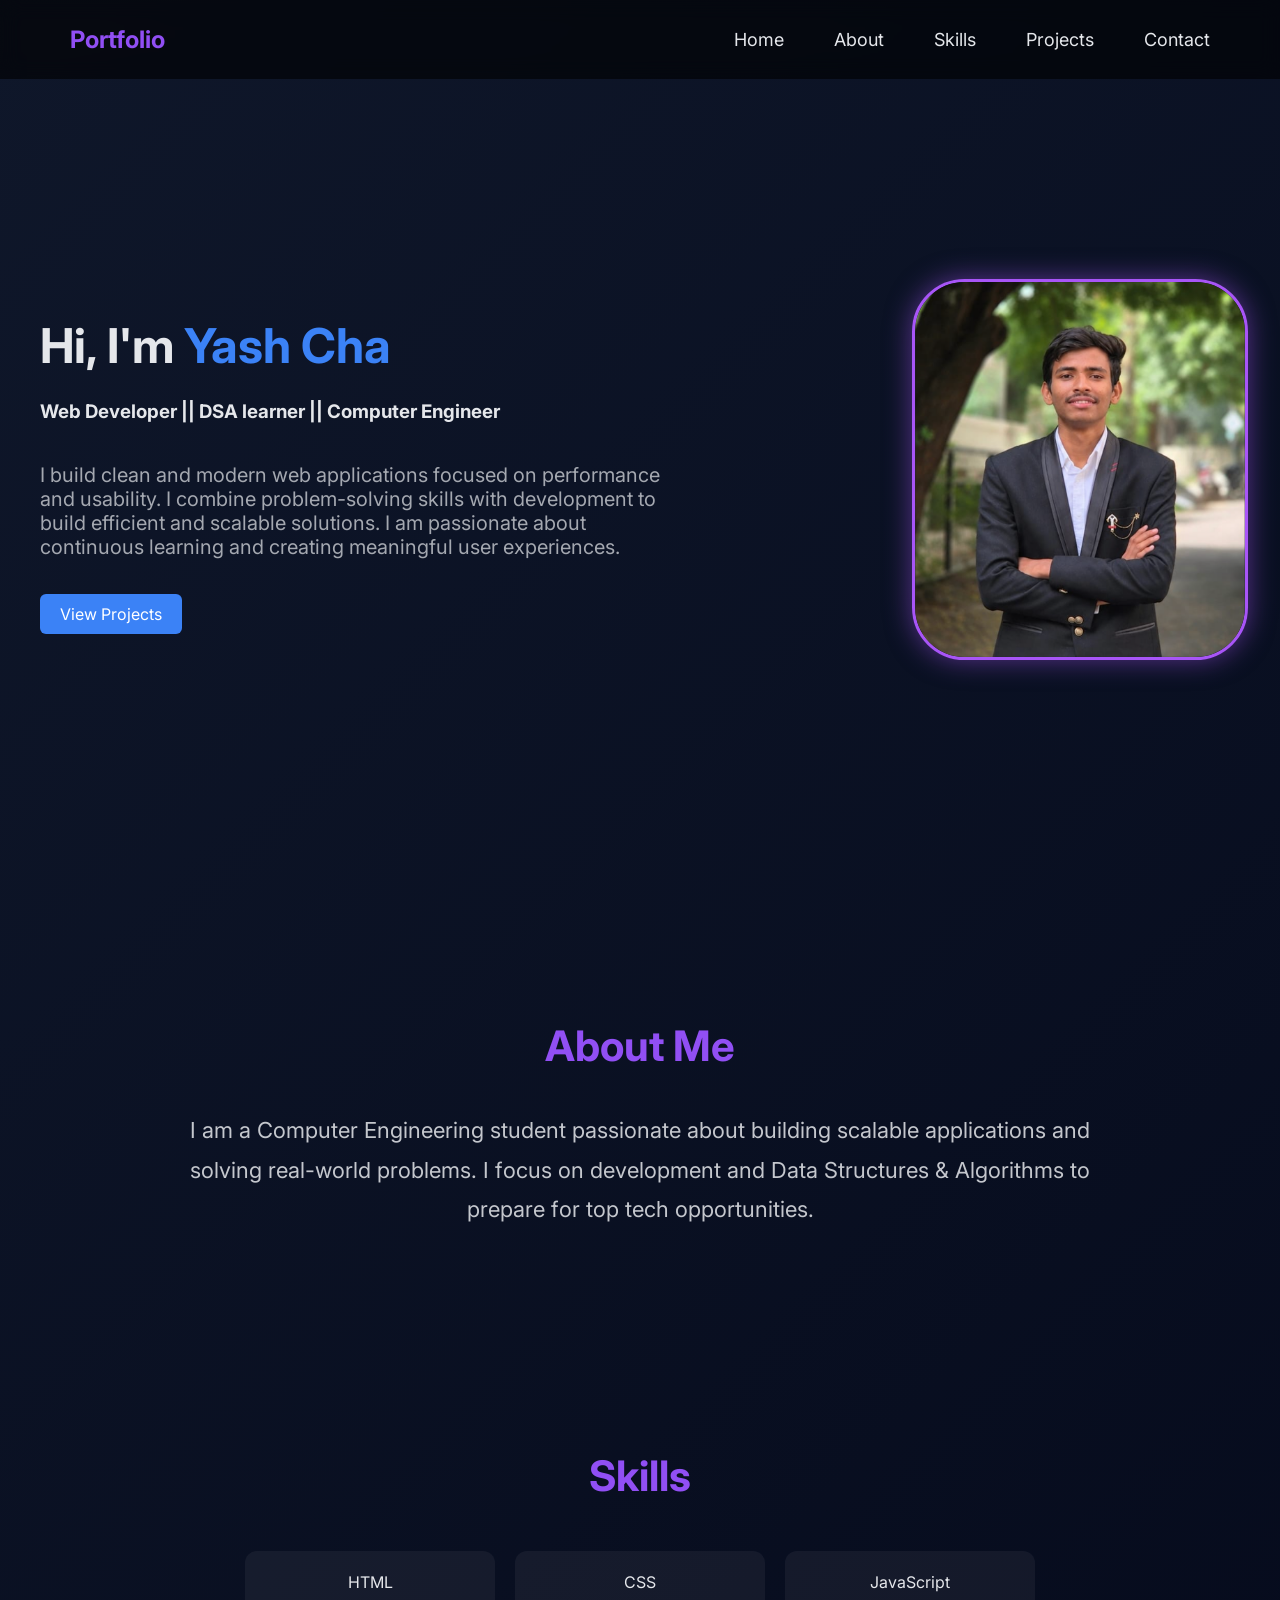
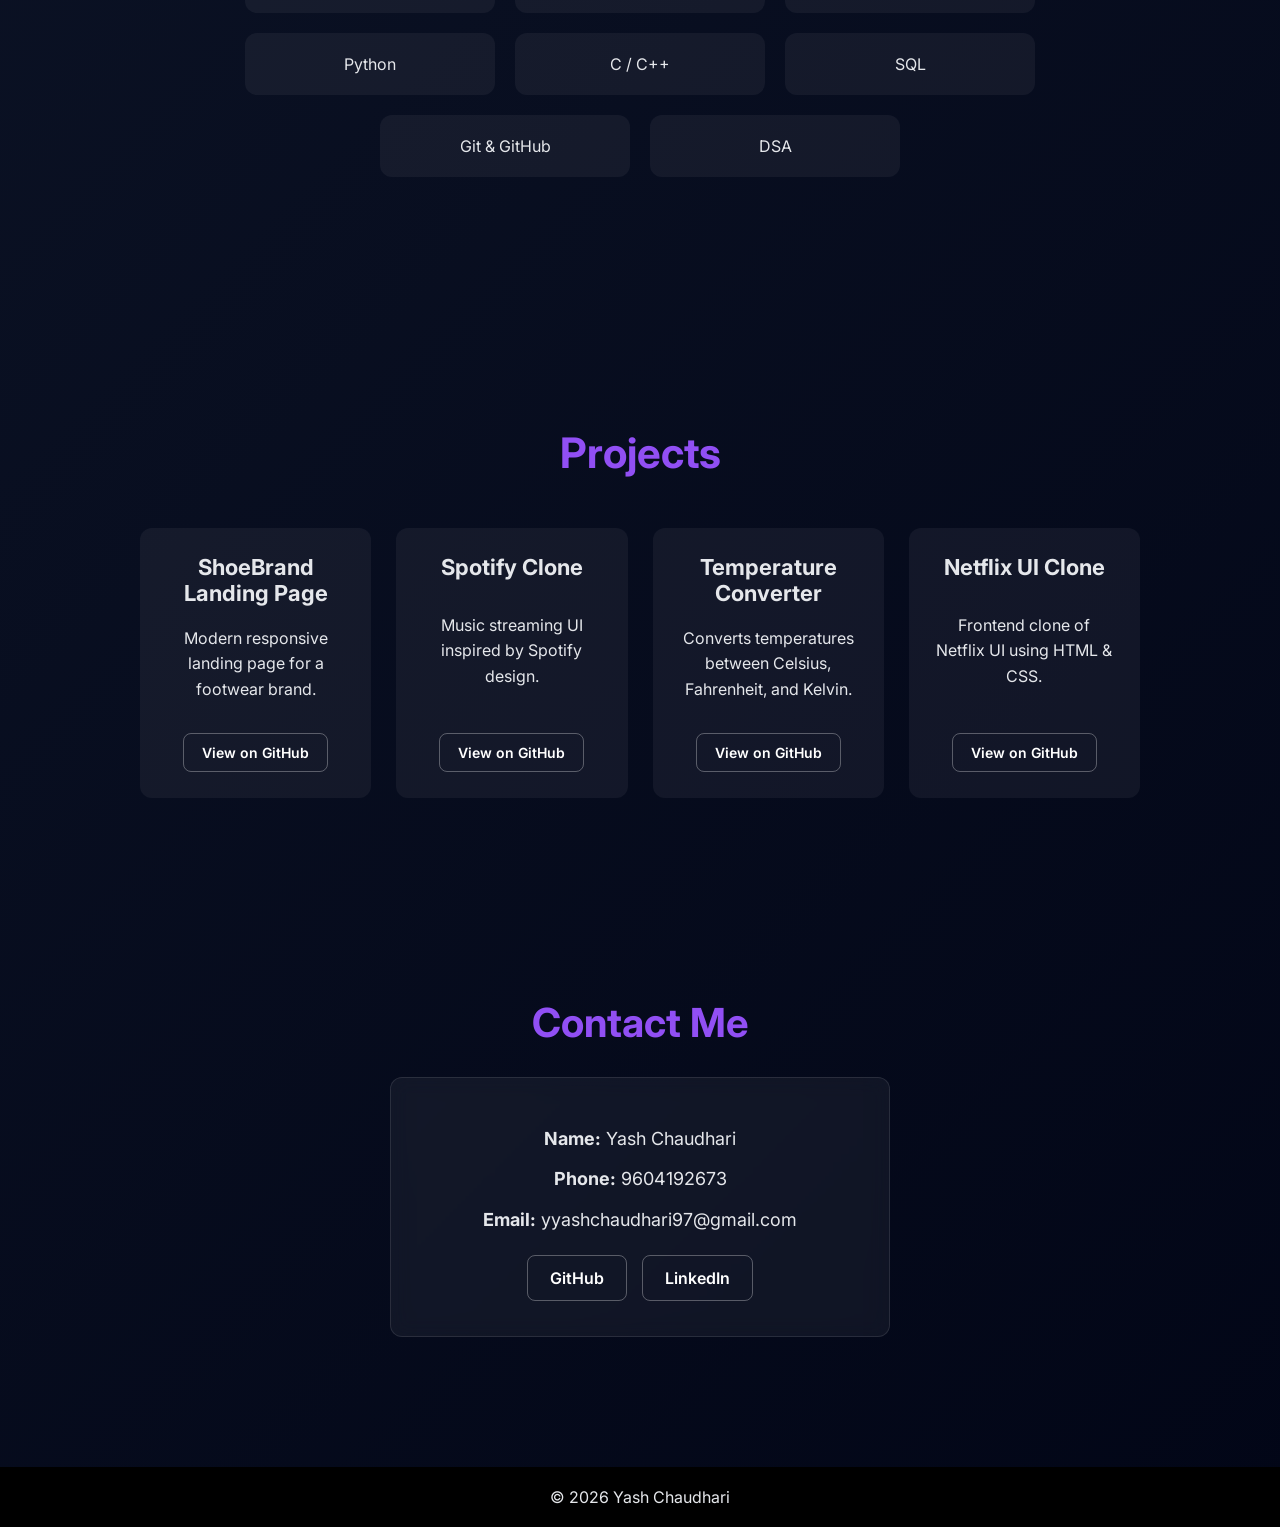
==== WebDev-L2-PersonalPortfolio/index.html @ bbf87718 "PersonalPortfolio Uploaded" ====
<!DOCTYPE html>
<html lang="en">

<head>
    <meta charset="UTF-8">
    <meta name="viewport" content="width=device-width, initial-scale=1.0">

    <title>Yash Chaudhari | Portfolio</title>

    <link href="https://fonts.googleapis.com/css2?family=Inter:wght@300;400;600;700&display=swap" rel="stylesheet">
    <link rel="stylesheet" href="style.css">

</head>

<body>


    <!-- NAVBAR -->
    <header>
        <nav>
            <h2>Portfolio </h2>
            <ul>
                <li><a href="#home">Home</a></li>
                <li><a href="#about">About</a></li>
                <li><a href="#skills">Skills</a></li>
                <li><a href="#projects">Projects</a></li>
                <li><a href="#contact">Contact</a></li>
            </ul>
        </nav>
    </header>

    <!-- HERO -->
    <section id="home" class="hero">

        <div class="hero-left">
            <h1>Hi, I'm <span id="typing"></span></h1>
            <h3>Web Developer || DSA learner || Computer Engineer</h3>
            <p>I build clean and modern web applications focused on performance and usability.
                I combine problem-solving skills with development to build efficient and scalable solutions.
                I am passionate about continuous learning and creating meaningful user experiences.</p>
            <div class="buttons">
                <a href="#projects" class="primary">View Projects</a>
            </div>
        </div>

        <div class="hero-right">
            <img src="images/Yash.jpeg" alt="profile">
        </div>

    </section>

    <!-- ABOUT -->
    <section id="about" class="section">
        <div class="about">
            <h2>About Me</h2>
            <p>
                I am a Computer Engineering student passionate about building scalable applications
                and solving real-world problems. I focus on development and Data Structures & Algorithms
                to prepare for top tech opportunities.
            </p>
        </div>
    </section>

    <!-- SKILLS -->
    <section id="skills" class="section">
        <h2>Skills</h2>



        <div class="grid">
            <div class="card">HTML</div>
            <div class="card">CSS</div>
            <div class="card">JavaScript</div>
            <div class="card">Python</div>
            <div class="card">C / C++</div>
            <div class="card">SQL</div>
            <div class="card">Git & GitHub</div>
            <div class="card">DSA</div>
        </div>
    </section>

    <!-- project -->
    <section id="projects" class="section">
        <h2>Projects</h2>

        <div class="grid-2">

            <div class="card project">
                <h3>ShoeBrand Landing Page</h3>
                <p>Modern responsive landing page for a footwear brand.</p>
                <a href="https://github.com/yashchaudhari-builds/OIBSIP/tree/main/WebDev-L1-LandingPage" target="_blank"
                    class="github-btn">
                    View on GitHub
                </a>
            </div>

            <div class="card project">
                <h3>Spotify Clone</h3>
                <p>Music streaming UI inspired by Spotify design.</p>
                <a href="YOUR_GITHUB_LINK" target="_blank" class="github-btn">
                    View on GitHub
                </a>
            </div>

            <div class="card project">
                <h3>Temperature Converter</h3>
                <p>Converts temperatures between Celsius, Fahrenheit, and Kelvin.</p>

                <a href="https://github.com/yashchaudhari-builds/OIBSIP/tree/main/WebDev-L3-TemperatureConverter" target="_blank" class="github-btn">
                    View on GitHub
                </a>
            </div>



            <div class="card project">
                <h3>Netflix UI Clone</h3>
                <p>Frontend clone of Netflix UI using HTML & CSS.</p>
                <a href="YOUR_GITHUB_LINK" target="_blank" class="github-btn">
                    View on GitHub
                </a>
            </div>

        </div>
    </section>

    <!-- Contact -->
    <section id="contact" class="contact">
        <h2>Contact Me</h2>

        <div class="contact-card">

            <p><strong>Name:</strong> Yash Chaudhari</p>
            <p><strong>Phone:</strong> 9604192673</p>
            <p><strong>Email:</strong> yyashchaudhari97@gmail.com</p>

            <div class="socials">
                <a href="https://github.com/yashchaudhari-builds" target="_blank" class="social-btn">
                    GitHub
                </a>

                <a href="https://www.linkedin.com/in/yash-chaudhari-50523732a" target="_blank" class="social-btn">
                    LinkedIn
                </a>
            </div>

        </div>
    </section>

    <footer>
        <p>© 2026 Yash Chaudhari</p>
    </footer>

    <script src="script.js"></script>


</body>

</html>
---- WebDev-L2-PersonalPortfolio/style.css ----
* {
    margin: 0;
    padding: 0;
    box-sizing: border-box;
    font-family: 'Inter', sans-serif;

}

body {
    background: linear-gradient(135deg, #0f172a, #020617);
    color: #e5e7eb;
}

/* NAVBAR */
header {
    position: fixed;
    top: 0;
    left: 0;
    width: 100%;
    background: rgba(0, 0, 0, 0.6);
    backdrop-filter: blur(10px);
    z-index: 9999;
}

nav {
    display: flex;
    justify-content: space-between;
    align-items: center;
    padding: 25px 70px;
    width: 100%;
}

nav h2 {
    color: #914ff4;
}

nav ul {
    display: flex;
    list-style: none;
    gap: 20px;
    font-size: large;
}

nav ul li {
    margin-left: 30px;
    /* gap increased */
}

nav a {
    text-decoration: none;
    color: #e5e7eb;
    transition: 0.3s;
}

nav a:hover {
    color: #3b82f6;
}

/* HERO */
.hero {
    min-height: 100vh;
    max-width: 1300px;
    margin: 0 auto;

    display: flex;
    align-items: center;
    justify-content: space-between;

    padding: 100px 40px 60px;
    gap: 80px;
}

.hero-left {
    max-width: 650px;
    text-align: left;
    display: flex;
    flex-direction: column;
    gap: 25px;
    /* controls spacing between ALL elements */

}

.hero-left h1 {
    font-size: 48px;
}

.hero-left span {
    color: #3b82f6;
}

.hero-left p {
    margin-top: 15px;
    opacity: 0.7;
    font-size: 20px;
}

.buttons {
    margin-top: 20px;
}

.primary {
    background: #3b82f6;
    padding: 10px 20px;
    color: white;
    text-decoration: none;
    border-radius: 6px;
}

.secondary {
    margin-left: 10px;
    border: 1px solid #3b82f6;
    padding: 10px 20px;
    text-decoration: none;
    color: #3b82f6;
    border-radius: 6px;
}

/* HERO IMAGE */
.hero-right {
    flex-shrink: 0;
    display: flex;
    justify-content: center;
    align-items: center;
}

.hero-right img {
    width: 320px;
    border-radius: 50px;

    border: 3px solid #a855f7;

    transform: scale(1.05);

    box-shadow: 0 0 25px rgba(168, 85, 247, 0.5);

    transition: 0.4s ease;

    position: relative;
    z-index: 1;
}

/* HOVER EFFECT */
.hero-right img:hover {
    transform: scale(1.1);
    box-shadow: 0 0 40px rgba(168, 85, 247, 0.8);
}

/* SECTION */
.section {
    padding: 100px 50px;
    text-align: center;
}

/* GRID */
.grid {
    display: flex;
    flex-wrap: wrap;
    gap: 20px;
    justify-content: center;
    /* THIS centers last row */
    margin: 30px 100px;
}



.card {
    background: rgba(255, 255, 255, 0.05);
    padding: 20px;
    border-radius: 12px;
    transition: 0.3s;
    border: 1px solid transparent;
    opacity: 0;
    transform: translateY(40px);
    width: 250px;
}

.card:hover {
    transform: translateY(-8px) scale(1.03);
    background: rgb(76, 75, 75);

    box-shadow: 0 0 25px rgba(95, 95, 95, 0.5);
}

.about-container {
    display: flex;
    justify-content: space-between;
    align-items: center;
    gap: 60px;
}


.about {
    max-width: 900px;
    /* prevents it from being too wide */
    margin: 0 auto;
    /* centers it */
    text-align: center;
}

.about h2 {
    font-size: 38px;
    margin-bottom: 30px;
    color: #914ff4;
    font-weight: 700;
}

.about p {
    font-size: 22px;
    line-height: 1.8;
    opacity: 0.85;
    max-width: 900px;
    margin: 0 auto;
}


/* PROJECT */

.section h2 {
    padding: 20px;
    color: #914ff4;
    font-size: 42px;
    margin-bottom: 20px;
}


.project h3 {
    margin-bottom: 10px;
}

/* PROJECT GRID */
.grid-2 {
    display: grid;
    grid-template-columns: repeat(4, minmax(0, 1fr));
    gap: 25px;
    max-width: 1000px;
    margin: 30px auto 0;
}

/* PROJECT CARD */
.project {
    width: auto;
    min-height: 200px;

    display: flex;
    flex-direction: column;
    justify-content: space-between;
    align-items: center;
    gap: 10px;

    padding: 25px;
}


/* PROJECT TITLE */
.project h3 {
    margin-bottom: 10px;
    font-size: 22px;
}

/* PROJECT DESCRIPTION */
.project p {
    margin-bottom: 20px;
    line-height: 1.6;
}

/* GITHUB BUTTON */
.github-btn {
    display: inline-block;
    width: fit-content;

    padding: 10px 18px;

    border: 1px solid rgba(255, 255, 255, 0.3);
    border-radius: 8px;

    color: white;
    text-decoration: none;

    font-size: 14px;
    font-weight: 600;

    transition: 0.3s ease;
}

/* BUTTON HOVER */
.github-btn:hover {
    transform: translateY(-2px);
    background: white;
    color: #111;
}


/* CONTACT SECTION */
.contact {
    padding: 100px 20px;
    text-align: center;

}

.contact h2 {
    color: #914ff4;
    font-size: 40px;
    margin-bottom: 25px;
}

/* CARD */
.contact-card {
    max-width: 500px;
    margin: 30px auto;

    padding: 35px;

    background: rgba(255, 255, 255, 0.05);
    border-radius: 12px;

    border: 1px solid rgba(255, 255, 255, 0.1);

    backdrop-filter: blur(10px);
}

.contact-card p {
    margin: 16px 0;
    font-size: 25px;
    line-height: 1.6;
}

/* TEXT */
.contact-card p {
    margin: 12px 0;
    font-size: 18px;
}

/* SOCIAL BUTTONS */
.socials {
    margin-top: 20px;
    display: flex;
    justify-content: center;
    gap: 15px;
}

/* BUTTON */
.social-btn {
    padding: 12px 22px;

    border-radius: 8px;
    text-decoration: none;

    border: 1px solid rgba(255, 255, 255, 0.3);
    color: white;

    font-size: 16px;
    font-weight: 600;

    transition: 0.3s;
}

/* HOVER EFFECT */
.social-btn:hover {
    background: white;
    color: #111;
    transform: translateY(-2px);
}

footer {
    text-align: center;
    padding: 20px;
    background: #000;
}

/* ===============================
   RESPONSIVE DESIGN
================================ */

/* TABLET */
@media (max-width: 1000px) {

    nav {
        padding: 20px 30px;
    }

    nav ul {
        gap: 10px;
    }

    nav ul li {
        margin-left: 10px;
    }

    .hero {
        padding: 120px 30px 60px;
        gap: 40px;
    }

    .hero-left {
        max-width: 550px;
    }

    .hero-left h1 {
        font-size: 40px;
    }

    .hero-left p {
        font-size: 18px;
    }

    .hero-right img {
        width: 270px;
    }

    .grid {
        margin: 30px 20px;
    }

    .grid-2 {
        grid-template-columns: repeat(2, 1fr);
        gap: 25px;
    }

}


/* MOBILE */
@media (max-width: 768px) {

    /* NAVBAR */
    nav {
        padding: 18px 20px;
    }

    nav h2 {
        font-size: 22px;
    }

    nav ul {
        display: none;
    }


    /* HERO */
    .hero {
        min-height: auto;
        flex-direction: column;
        text-align: center;
        padding: 130px 20px 70px;
        gap: 45px;
    }

    .hero-left {
        max-width: 100%;
        align-items: center;
    }

    .hero-left h1 {
        font-size: 36px;
    }

    .hero-left h3 {
        font-size: 18px;
        line-height: 1.5;
    }

    .hero-left p {
        font-size: 17px;
        line-height: 1.7;
    }

    .hero-right img {
        width: 230px;
    }


    /* SECTIONS */
    .section {
        padding: 80px 20px;
    }

    .section h2 {
        font-size: 36px;
    }


    /* ABOUT */
    .about {
        max-width: 100%;
    }

    .about h2 {
        font-size: 36px;
    }

    .about p {
        font-size: 18px;
        line-height: 1.7;
    }


    /* SKILLS */
    .grid {
        margin: 30px 0;
        gap: 15px;
    }

    .card {
        width: 100%;
        max-width: 320px;
        font-size: 19px;
    }


    /* PROJECTS */
    .grid-2 {
        grid-template-columns: 1fr;
        gap: 25px;
        padding: 0;
    }

    .project {
        min-height: 280px;
        padding: 30px 20px;
    }

    .project h3 {
        font-size: 24px;
    }

    .project p {
        font-size: 18px;
        line-height: 1.7;
    }


    /* CONTACT */
    .contact {
        padding: 80px 20px;
    }

    .contact h2 {
        font-size: 36px;
    }

    .contact-card {
        width: 100%;
        padding: 30px 20px;
    }

    .contact-card p {
        font-size: 17px;
        word-break: break-word;
    }

    .socials {
        flex-wrap: wrap;
    }

}


/* SMALL MOBILE */
@media (max-width: 480px) {

    nav {
        padding: 16px 15px;
    }

    nav h2 {
        font-size: 20px;
    }


    /* HERO */
    .hero {
        padding: 120px 15px 60px;
    }

    .hero-left h1 {
        font-size: 30px;
    }

    .hero-left h3 {
        font-size: 16px;
    }

    .hero-left p {
        font-size: 16px;
    }

    .hero-right img {
        width: 200px;
    }


    /* SECTION HEADINGS */
    .section h2,
    .about h2,
    .contact h2 {
        font-size: 32px;
    }


    /* SKILLS */
    .card {
        max-width: 100%;
        font-size: 18px;
    }


    /* PROJECTS */
    .project {
        min-height: 260px;
        padding: 25px 18px;
    }

    .project h3 {
        font-size: 22px;
    }

    .project p {
        font-size: 16px;
    }

    .github-btn {
        font-size: 14px;
        padding: 10px 17px;
    }


    /* CONTACT */
    .contact-card {
        padding: 25px 15px;
    }

    .contact-card p {
        font-size: 16px;
    }

    .social-btn {
        font-size: 14px;
        padding: 10px 17px;
    }
}
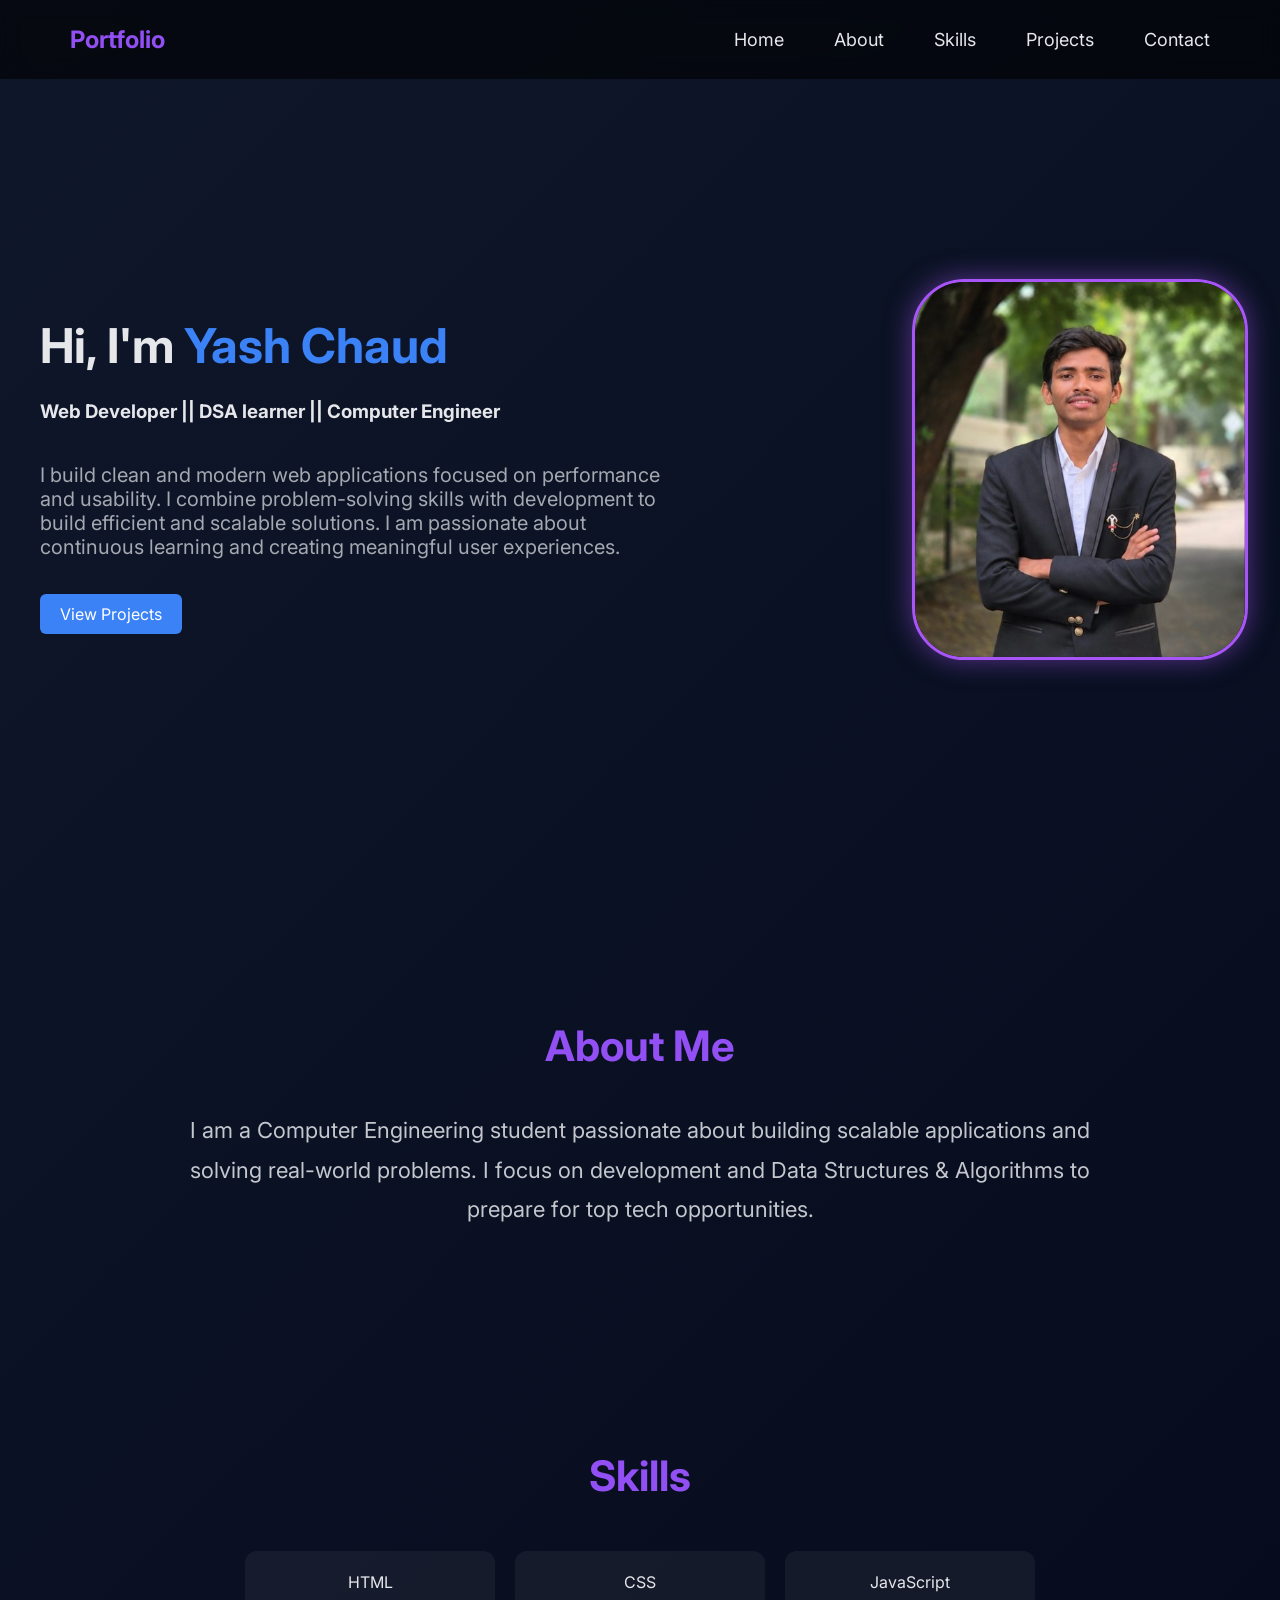
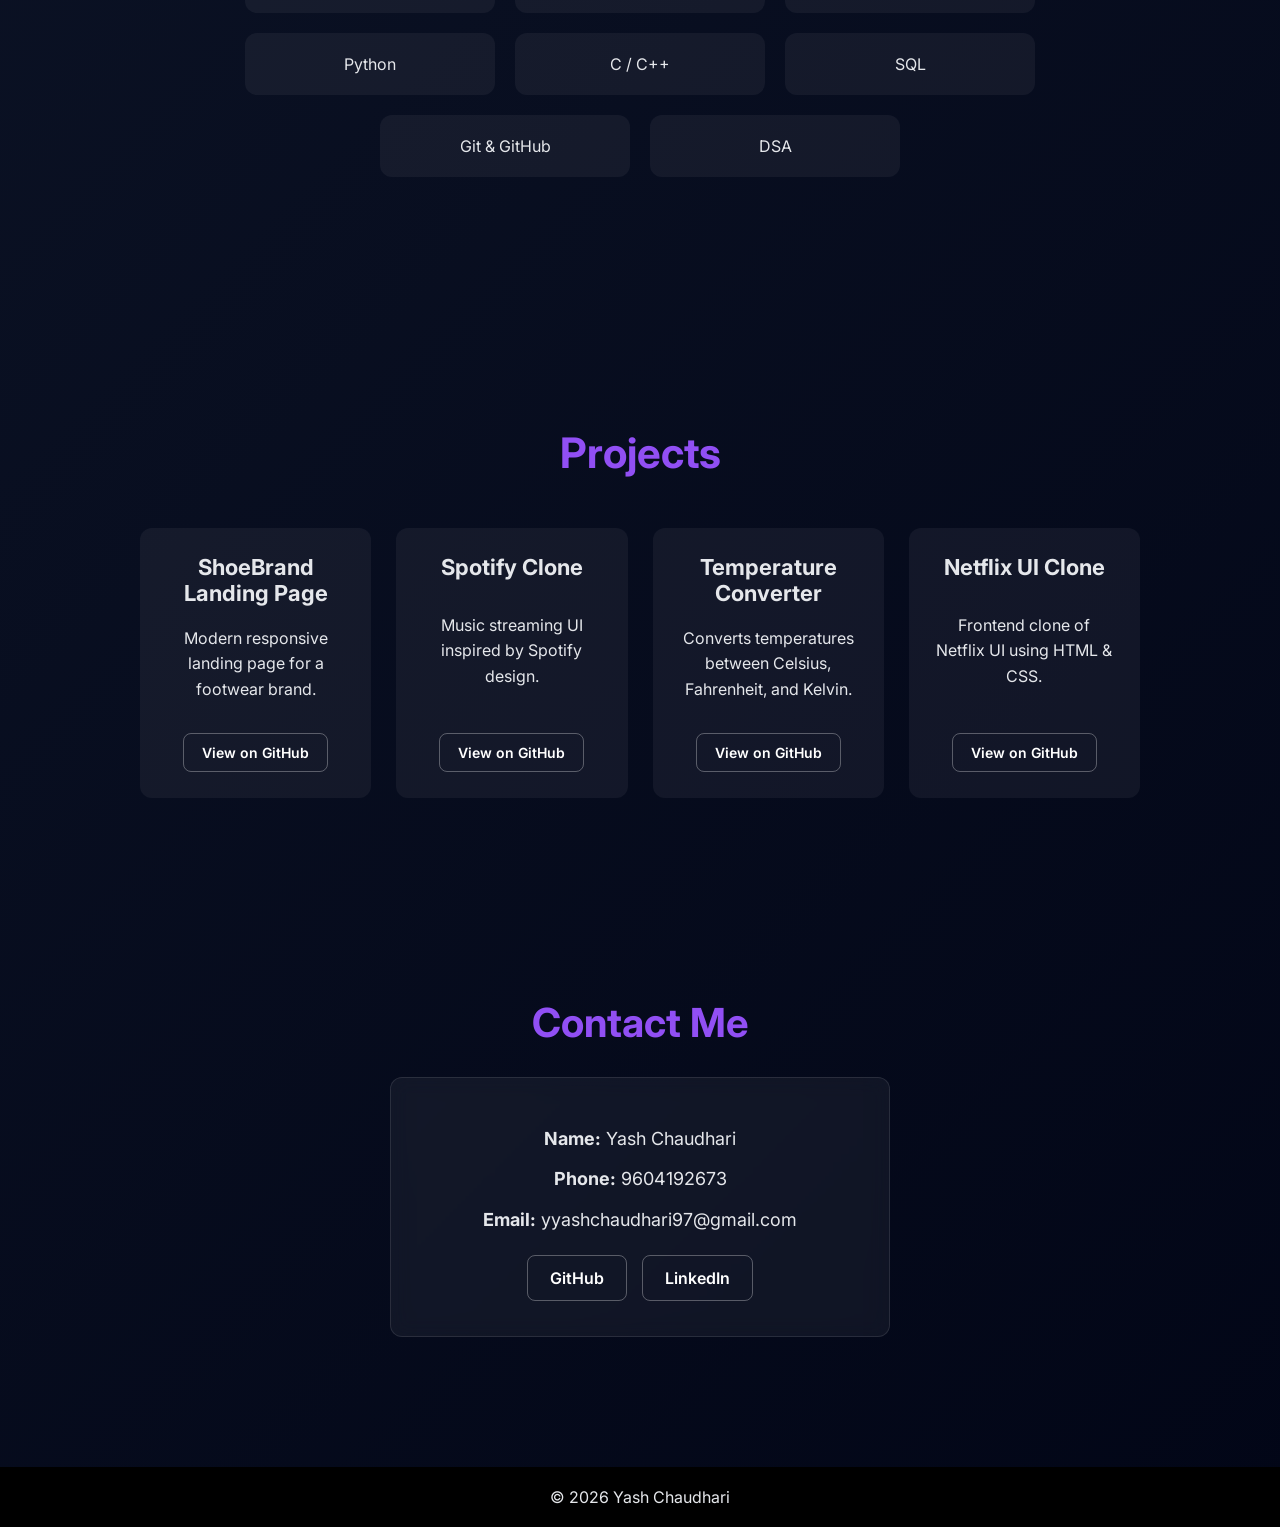
==== commit 3fa66d7c: "Update GitHub links for project cards in index.html" ====
--- a/WebDev-L2-PersonalPortfolio/index.html
+++ b/WebDev-L2-PersonalPortfolio/index.html
@@ -88,7 +88,7 @@
             <div class="card project">
                 <h3>ShoeBrand Landing Page</h3>
                 <p>Modern responsive landing page for a footwear brand.</p>
-                <a href="https://github.com/yashchaudhari-builds/OIBSIP/tree/main/WebDev-L1-LandingPage" target="_blank"
+                <a href="https://github.com/yashchaudhari-builds/ShoeBrand" target="_blank"
                     class="github-btn">
                     View on GitHub
                 </a>
@@ -106,7 +106,7 @@
                 <h3>Temperature Converter</h3>
                 <p>Converts temperatures between Celsius, Fahrenheit, and Kelvin.</p>
 
-                <a href="https://github.com/yashchaudhari-builds/OIBSIP/tree/main/WebDev-L3-TemperatureConverter" target="_blank" class="github-btn">
+                <a href="https://github.com/yashchaudhari-builds/Smart-Temperature-Converter" target="_blank" class="github-btn">
                     View on GitHub
                 </a>
             </div>
@@ -116,7 +116,7 @@
             <div class="card project">
                 <h3>Netflix UI Clone</h3>
                 <p>Frontend clone of Netflix UI using HTML & CSS.</p>
-                <a href="YOUR_GITHUB_LINK" target="_blank" class="github-btn">
+                <a href="https://github.com/yashchaudhari-builds/Netflix-UI" target="_blank" class="github-btn">
                     View on GitHub
                 </a>
             </div>
@@ -156,4 +156,4 @@
 
 </body>
 
-</html>+</html>
